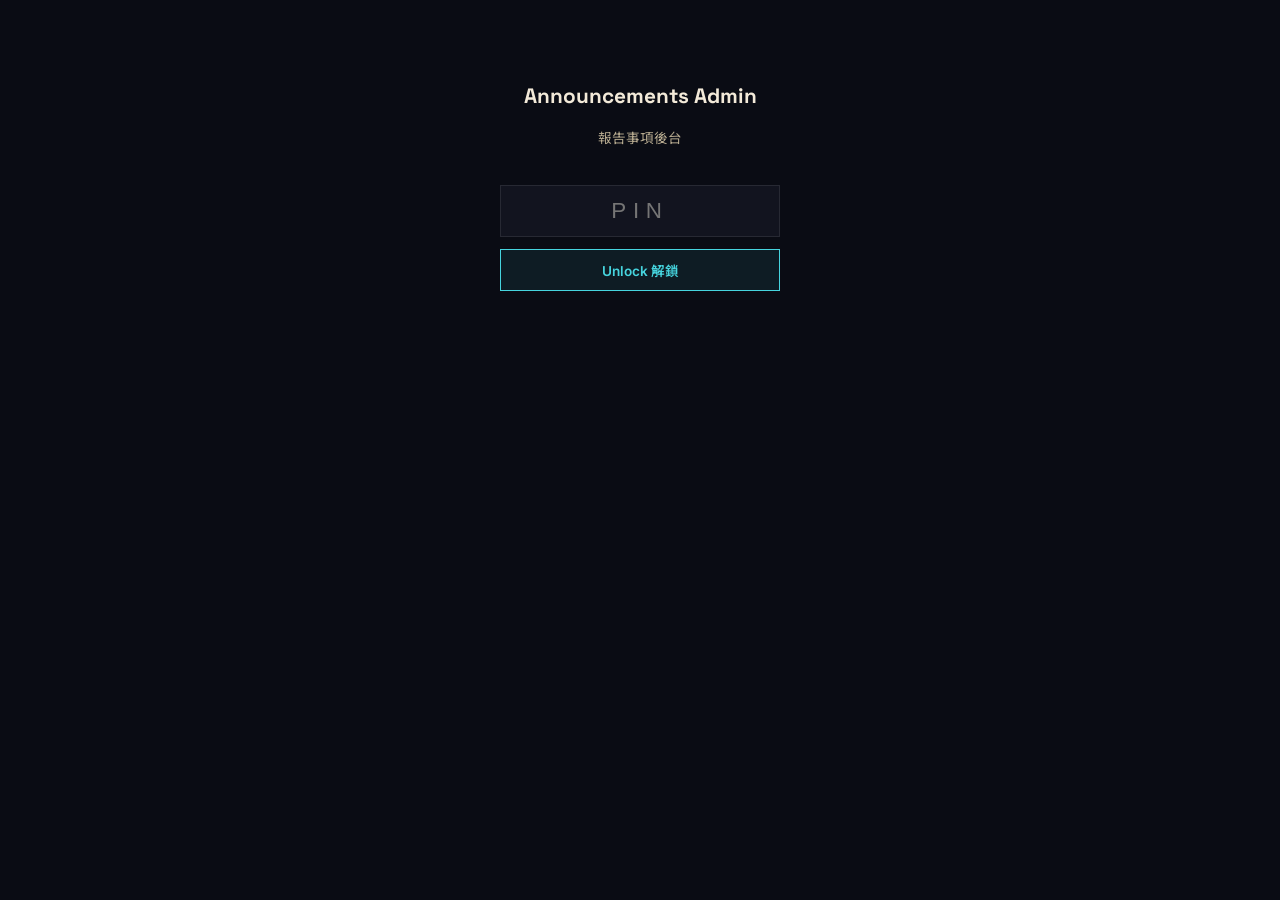
==== admin.html @ cdcbd1c8 "Update admin.html" ====
<!DOCTYPE html>
<html lang="en">
<head>
<meta charset="UTF-8">
<meta name="viewport" content="width=device-width, initial-scale=1.0">
<title>Announcements Admin · 報告事項後台</title>
<link href="https://fonts.googleapis.com/css2?family=Space+Grotesk:wght@500;600;700&family=Inter:wght@400;500;600&family=Noto+Sans+TC:wght@400;500;700&family=IBM+Plex+Mono:wght@500&display=swap" rel="stylesheet">
<link rel="stylesheet" href="styles.css?v=1.1">
<style>
  body{
    background: var(--bg-deep);
    color: var(--ink);
    font-family: var(--font-body);
    padding: 20px;
    max-width: 640px;
    margin: 0 auto;
  }
  h1{
    font-family: var(--font-display);
    font-size: 1.3rem;
    margin: 0 0 4px;
  }
  .subtitle{
    color: var(--ink-dim);
    font-size: 0.85rem;
    margin: 0 0 24px;
  }

  /* --- PIN gate --- */
  #pinGate{
    display: flex;
    flex-direction: column;
    gap: 12px;
    max-width: 280px;
    margin: 60px auto;
    text-align: center;
  }
  #pinGate input{
    text-align: center;
    font-size: 1.4rem;
    letter-spacing: 0.3em;
    padding: 12px;
    background: var(--bg-panel);
    border: 1px solid var(--line);
    color: var(--ink);
    border-radius: 0;
  }
  #pinError{ color: #e05a5a; font-size: 0.82rem; min-height: 1.2em; }

  /* --- shared controls --- */
  .btn2{
    display: inline-flex;
    align-items: center;
    justify-content: center;
    gap: 6px;
    padding: 10px 18px;
    border: 1px solid var(--cyan);
    background: rgba(70, 212, 222, 0.08);
    color: var(--cyan);
    font-family: var(--font-body);
    font-size: 0.85rem;
    font-weight: 600;
    cursor: pointer;
  }
  .btn2:active{ background: rgba(70, 212, 222, 0.2); }
  .btn2--danger{ border-color: #e05a5a; color: #e05a5a; background: rgba(224,90,90,0.08); }
  .btn2--danger:active{ background: rgba(224,90,90,0.2); }
  .btn2--ghost{ border-color: var(--line); color: var(--ink-dim); background: none; }

  /* --- app shell (hidden until unlocked) --- */
  #app{ display: none; }
  .toolbar{
    display: flex;
    justify-content: space-between;
    align-items: center;
    margin-bottom: 16px;
    gap: 10px;
    flex-wrap: wrap;
  }
  .header-toggle{
    display: flex;
    align-items: center;
    gap: 6px;
    font-size: 0.78rem;
    color: var(--ink-faint);
  }

  /* --- list --- */
  #list{ display: flex; flex-direction: column; gap: 10px; margin-bottom: 24px; }
  .item{
    background: var(--bg-panel-2);
    border: 1px solid var(--line);
    padding: 14px;
    display: flex;
    justify-content: space-between;
    align-items: center;
    gap: 10px;
  }
  .item__info{ min-width: 0; }
  .item__title{ font-weight: 600; font-size: 0.95rem; overflow-wrap: anywhere; }
  .item__date{ color: var(--cyan); font-family: var(--font-mono); font-size: 0.72rem; margin-top: 2px; }
  .item__actions{ display: flex; gap: 6px; flex-shrink: 0; }
  .item__actions .btn2{ padding: 6px 10px; font-size: 0.75rem; }
  #status{ color: var(--ink-dim); font-size: 0.85rem; padding: 12px 0; }

  /* --- form --- */
  #formPanel{
    display: none;
    background: var(--bg-panel);
    border: 1px solid var(--line);
    padding: 18px;
    margin-bottom: 24px;
  }
  #formPanel h2{ font-size: 1rem; margin: 0 0 14px; }
  .field{ margin-bottom: 14px; }
  .field label{
    display: block;
    font-size: 0.75rem;
    color: var(--ink-dim);
    text-transform: uppercase;
    letter-spacing: 0.05em;
    margin-bottom: 5px;
  }
  .field input, .field textarea{
    width: 100%;
    box-sizing: border-box;
    background: var(--bg-panel-2);
    border: 1px solid var(--line);
    color: var(--ink);
    padding: 9px 10px;
    font-family: var(--font-body);
    font-size: 0.9rem;
    border-radius: 0;
  }
  .field textarea{ min-height: 70px; resize: vertical; }
  .row2{ display: grid; grid-template-columns: 1fr 1fr; gap: 10px; }
  .imgPreview{ max-width: 120px; display: block; margin-top: 8px; border-radius: 6px; }
  .form-actions{ display: flex; gap: 10px; margin-top: 18px; }
  #uploadStatus{ font-size: 0.78rem; color: var(--ink-dim); margin-top: 6px; }
</style>
</head>
<body>

  <div id="pinGate">
    <h1>Announcements Admin</h1>
    <p class="subtitle">報告事項後台</p>
    <input type="password" id="pinInput" inputmode="numeric" placeholder="PIN">
    <button class="btn2" id="unlockBtn">Unlock 解鎖</button>
    <p id="pinError"></p>
  </div>

  <div id="app">
    <h1>Announcements 報告事項</h1>
    <p class="subtitle">Add, edit, or remove items — changes go straight to the Google Sheet.</p>

    <div class="toolbar">
      <button class="btn2" id="addNewBtn">+ Add New 新增</button>
      <label class="header-toggle">
        <input type="checkbox" id="hasHeaderToggle">
        Sheet has header row 表格有標題列
      </label>
    </div>

    <div id="formPanel">
      <h2 id="formTitle">Add Announcement</h2>
      <div class="row2">
        <div class="field"><label>Title EN</label><input type="text" id="f_titleEn"></div>
        <div class="field"><label>標題 ZH</label><input type="text" id="f_titleZh"></div>
      </div>
      <div class="row2">
        <div class="field"><label>Date 日期</label><input type="date" id="f_date"></div>
        <div class="field"><label>Time 時間</label><input type="time" id="f_time"></div>
      </div>
      <div class="row2">
        <div class="field"><label>Location 地點</label><input type="text" id="f_location"></div>
        <div class="field"><label>Fee 費用</label><input type="text" id="f_fee"></div>
      </div>
      <div class="field"><label>Content EN</label><textarea id="f_contentEn"></textarea></div>
      <div class="field"><label>內容 ZH</label><textarea id="f_contentZh"></textarea></div>
      <div class="field"><label>Link (optional)</label><input type="url" id="f_link" placeholder="https://"></div>
      <div class="field">
        <label>Image 圖片 (optional)</label>
        <input type="file" id="f_imageFile" accept="image/*">
        <input type="hidden" id="f_imageUrl">
        <img id="f_imagePreview" class="imgPreview" style="display:none">
        <p id="uploadStatus"></p>
      </div>
      <div class="form-actions">
        <button class="btn2" id="saveBtn">Save 儲存</button>
        <button class="btn2 btn2--ghost" id="cancelBtn">Cancel 取消</button>
      </div>
    </div>

    <div id="status"></div>
    <div id="list"></div>
  </div>

<script>
  // TODO: this is your Apps Script Web App URL from the deployment step
  const API_URL = 'https://script.google.com/macros/s/AKfycbyD4wJoqQyip5E1i-JY4-JWYSbakngHNSpK1s8Sn0rNlZBqSFftzoxAlivqaXnPvRc3/exec';

  let PIN = '';
  let allRows = [];      // raw rows exactly as the sheet returns them
  let editingRowIndex = null; // 1-based sheet row currently being edited, or null when adding

  const pinGate = document.getElementById('pinGate');
  const app = document.getElementById('app');
  const pinInput = document.getElementById('pinInput');
  const pinError = document.getElementById('pinError');
  const hasHeaderToggle = document.getElementById('hasHeaderToggle');
  const listEl = document.getElementById('list');
  const statusEl = document.getElementById('status');
  const formPanel = document.getElementById('formPanel');
  const formTitle = document.getElementById('formTitle');

  document.getElementById('unlockBtn').addEventListener('click', unlock);
  pinInput.addEventListener('keydown', e => { if (e.key === 'Enter') unlock(); });

  function unlock() {
    const val = pinInput.value.trim();
    if (!val) { pinError.textContent = 'Enter your PIN 請輸入 PIN'; return; }
    PIN = val;
    pinGate.style.display = 'none';
    app.style.display = 'block';
    loadList();
  }

  hasHeaderToggle.addEventListener('change', renderList);

  function loadList() {
    statusEl.textContent = 'Loading… 載入中…';
    listEl.innerHTML = '';
    fetch(API_URL)
      .then(res => res.text())
      .then(text => {
        let data;
        try { data = JSON.parse(text); }
        catch (e) { statusEl.textContent = 'Load failed — server said: ' + text.slice(0, 200); return; }
        allRows = Array.isArray(data) ? data : [];
        statusEl.textContent = '';
        renderList();
      })
      .catch(err => { statusEl.textContent = "Couldn't load the list (network): " + err.message; });
  }

  function renderList() {
    const skip = hasHeaderToggle.checked ? 1 : 0;
    const items = allRows.slice(skip);
    if (!items.length) {
      listEl.innerHTML = '';
      statusEl.textContent = 'No announcements yet. 目前沒有報告事項。';
      return;
    }
    statusEl.textContent = '';
    listEl.innerHTML = items.map((row, i) => {
      const sheetRow = i + skip + 1; // 1-based actual sheet row
      const titleEn = row[0] || '(untitled)';
      const titleZh = row[1] || '';
      const date = row[2] || '';
      const time = row[3] || '';
      return `
        <div class="item">
          <div class="item__info">
            <div class="item__title">${escapeHtml(titleEn)}${titleZh ? ' ' + escapeHtml(titleZh) : ''}</div>
            ${(date || time) ? `<div class="item__date">${escapeHtml([date, time].filter(Boolean).join(' '))}</div>` : ''}
          </div>
          <div class="item__actions">
            <button class="btn2" data-edit="${sheetRow}">Edit</button>
            <button class="btn2 btn2--danger" data-delete="${sheetRow}">Delete</button>
          </div>
        </div>`;
    }).join('');

    listEl.querySelectorAll('[data-edit]').forEach(btn => {
      btn.addEventListener('click', () => openEdit(parseInt(btn.dataset.edit, 10)));
    });
    listEl.querySelectorAll('[data-delete]').forEach(btn => {
      btn.addEventListener('click', () => deleteRow(parseInt(btn.dataset.delete, 10)));
    });
  }

  function escapeHtml(str) {
    return String(str).replace(/[&<>"']/g, c => ({'&':'&amp;','<':'&lt;','>':'&gt;','"':'&quot;',"'":'&#39;'}[c]));
  }

  // --- add / edit form ---
  document.getElementById('addNewBtn').addEventListener('click', () => openForm(null));
  document.getElementById('cancelBtn').addEventListener('click', closeForm);
  document.getElementById('saveBtn').addEventListener('click', save);

  function openForm(rowIndex) {
    editingRowIndex = rowIndex;
    formTitle.textContent = rowIndex ? 'Edit Announcement' : 'Add Announcement';
    formPanel.style.display = 'block';
    formPanel.scrollIntoView({ behavior: 'smooth' });
  }

  function closeForm() {
    formPanel.style.display = 'none';
    editingRowIndex = null;
    ['f_titleEn','f_titleZh','f_date','f_time','f_location','f_fee','f_contentEn','f_contentZh','f_link','f_imageUrl']
      .forEach(id => document.getElementById(id).value = '');
    document.getElementById('f_imageFile').value = '';
    document.getElementById('f_imagePreview').style.display = 'none';
    document.getElementById('uploadStatus').textContent = '';
  }

  function openEdit(sheetRow) {
    const row = allRows[sheetRow - 1] || [];
    document.getElementById('f_titleEn').value = row[0] || '';
    document.getElementById('f_titleZh').value = row[1] || '';
    document.getElementById('f_date').value = row[2] || '';
    document.getElementById('f_time').value = row[3] || '';
    document.getElementById('f_location').value = row[4] || '';
    document.getElementById('f_fee').value = row[5] || '';
    document.getElementById('f_contentEn').value = row[6] || '';
    document.getElementById('f_contentZh').value = row[7] || '';
    document.getElementById('f_link').value = row[8] || '';
    document.getElementById('f_imageUrl').value = row[9] || '';
    const preview = document.getElementById('f_imagePreview');
    if (row[9]) { preview.src = row[9]; preview.style.display = 'block'; } else { preview.style.display = 'none'; }
    openForm(sheetRow);
  }

  // --- image upload ---
  // Resize/compress in-browser first: a full-res iPhone photo can be several MB,
  // which as base64 is large enough to fail ("Load failed") over some mobile
  // connections. Shrinking to a max 1600px JPEG keeps uploads small and reliable.
  document.getElementById('f_imageFile').addEventListener('change', e => {
    const file = e.target.files[0];
    if (!file) return;
    const uploadStatus = document.getElementById('uploadStatus');
    uploadStatus.textContent = 'Preparing image… 處理圖片中…';

    const reader = new FileReader();
    reader.onload = () => {
      const img = new Image();
      img.onload = () => {
        const maxDim = 1600;
        let { width, height } = img;
        if (width > maxDim || height > maxDim) {
          if (width > height) { height = Math.round(height * maxDim / width); width = maxDim; }
          else { width = Math.round(width * maxDim / height); height = maxDim; }
        }
        const canvas = document.createElement('canvas');
        canvas.width = width;
        canvas.height = height;
        canvas.getContext('2d').drawImage(img, 0, 0, width, height);
        const base64 = canvas.toDataURL('image/jpeg', 0.82).split(',')[1];

        uploadStatus.textContent = 'Uploading… 上傳中…';
        fetch(API_URL, {
          method: 'POST',
          body: JSON.stringify({
            pin: PIN,
            action: 'uploadImage',
            base64: base64,
            mimeType: 'image/jpeg',
            fileName: (file.name || 'photo').replace(/\.[^.]+$/, '') + '.jpg'
          })
        })
          .then(res => res.text())
          .then(text => {
            let data;
            try { data = JSON.parse(text); }
            catch (e) { uploadStatus.textContent = 'Upload failed — server said: ' + text.slice(0, 200); return; }
            if (data.error) { uploadStatus.textContent = 'Upload failed: ' + data.error; return; }
            document.getElementById('f_imageUrl').value = data.url;
            const preview = document.getElementById('f_imagePreview');
            preview.src = data.url;
            preview.style.display = 'block';
            uploadStatus.textContent = 'Uploaded ✓ 已上傳';
          })
          .catch(err => { uploadStatus.textContent = 'Upload failed (network): ' + err.message; });
      };
      img.onerror = () => { uploadStatus.textContent = "Couldn't read that image. 無法讀取這張圖片。"; };
      img.src = reader.result;
    };
    reader.onerror = () => { uploadStatus.textContent = "Couldn't read that file. 無法讀取檔案。"; };
    reader.readAsDataURL(file);
  });

  // --- save (add or update) ---
  function save() {
    const row = [
      document.getElementById('f_titleEn').value,
      document.getElementById('f_titleZh').value,
      document.getElementById('f_date').value,
      document.getElementById('f_time').value,
      document.getElementById('f_location').value,
      document.getElementById('f_fee').value,
      document.getElementById('f_contentEn').value,
      document.getElementById('f_contentZh').value,
      document.getElementById('f_link').value,
      document.getElementById('f_imageUrl').value
    ];
    const body = editingRowIndex
      ? { pin: PIN, action: 'update', rowIndex: editingRowIndex, row: row }
      : { pin: PIN, action: 'add', row: row };

    statusEl.textContent = 'Saving… 儲存中…';
    fetch(API_URL, { method: 'POST', body: JSON.stringify(body) })
      .then(res => res.text())
      .then(text => {
        let data;
        try { data = JSON.parse(text); }
        catch (e) { statusEl.textContent = 'Save failed — server said: ' + text.slice(0, 200); return; }
        if (data.error) { statusEl.textContent = 'Save failed: ' + data.error; return; }
        closeForm();
        loadList();
      })
      .catch(err => { statusEl.textContent = 'Save failed (network): ' + err.message; });
  }

  function deleteRow(sheetRow) {
    if (!confirm('Delete this announcement? 確定要刪除嗎？')) return;
    statusEl.textContent = 'Deleting… 刪除中…';
    fetch(API_URL, { method: 'POST', body: JSON.stringify({ pin: PIN, action: 'delete', rowIndex: sheetRow }) })
      .then(res => res.text())
      .then(text => {
        let data;
        try { data = JSON.parse(text); }
        catch (e) { statusEl.textContent = 'Delete failed — server said: ' + text.slice(0, 200); return; }
        if (data.error) { statusEl.textContent = 'Delete failed: ' + data.error; return; }
        loadList();
      })
      .catch(() => { statusEl.textContent = 'Delete failed. 刪除失敗。'; });
  }
</script>
</body>
</html>
---- styles.css ----
/* ============================================================
   City Mission — SF Chinese Foursquare Church — design tokens
   Palette: near-black navy ground + bronze/gold emblem accent,
   with a cyan "city light" accent used sparingly (mirrors the
   church's own City Mission seal artwork).
   Type: Space Grotesk (display) + Inter (body) + Noto Sans TC
   (Chinese) + IBM Plex Mono (numerals/data).
   ============================================================ */

:root{
  --bg-deep:    #0a0c14;
  --bg-panel:   #12141f;
  --bg-panel-2: #171a29;
  --line:       rgba(255,255,255,0.09);

  --ink:        #f3ead9;
  --ink-dim:    #b7ab90;
  --ink-faint:  #7a715c;

  --gold:   #e8b64d;
  --amber:  #b9793a;
  --cyan:   #46d4de;

  --grad: linear-gradient(100deg, var(--gold) 0%, var(--amber) 55%, var(--cyan) 100%);
  --grad-soft: linear-gradient(135deg, rgba(232,182,77,0.16), rgba(70,212,222,0.12));

  --radius: 18px;
  --radius-sm: 10px;

  --font-display: "Space Grotesk", "Noto Sans TC", sans-serif;
  --font-body: "Inter", "Noto Sans TC", sans-serif;
  --font-mono: "IBM Plex Mono", monospace;

  --ease: cubic-bezier(.22,.9,.32,1);
}

@media (prefers-reduced-motion: reduce){
  *{ animation-duration: 0.001ms !important; animation-iteration-count: 1 !important; transition-duration: 0.001ms !important; }
}

*{ box-sizing: border-box; }
html{ scroll-behavior: smooth; }

body{
  margin:0;
  background: var(--bg-deep);
  color: var(--ink);
  font-family: var(--font-body);
  line-height: 1.55;
  -webkit-font-smoothing: antialiased;
  overflow-x: hidden;
}

img{ max-width:100%; display:block; }
a{ color: inherit; text-decoration:none; }

::selection{ background: var(--amber); color:#0a0c14; }

/* subtle film-grain / vignette layer so flat dark bg isn't dead flat */
.grain{
  position: fixed; inset:0; pointer-events:none; z-index: 0;
  background:
    radial-gradient(1200px 600px at 15% -10%, rgba(232,182,77,0.09), transparent 60%),
    radial-gradient(1000px 700px at 100% 10%, rgba(70,212,222,0.07), transparent 55%);
}

.section-label{
  display:block;
  font-family: var(--font-mono);
  font-size: 0.72rem;
  letter-spacing: 0.08em;
  text-transform: uppercase;
  color: var(--ink-faint);
  margin-bottom: 14px;
}
.section-label--center{ text-align:center; }

.grad{
  background: var(--grad);
  -webkit-background-clip:text; background-clip:text; color:transparent;
}

/* ---------- buttons ---------- */
.btn{
  display:inline-flex; align-items:center; justify-content:center;
  padding: 13px 26px;
  border-radius: 0;
  font-family: var(--font-display);
  font-weight: 600;
  font-size: 0.95rem;
  border: 1px solid transparent;
  cursor: pointer;
  transition: transform 0.25s var(--ease), box-shadow 0.25s var(--ease), background 0.25s var(--ease);
}
.btn:focus-visible{ outline: 2px solid var(--cyan); outline-offset: 3px; }
.btn--primary{
  background: var(--grad);
  color: #0a0c14;
}
.btn--primary:hover{ transform: translateY(-2px); box-shadow: 0 10px 30px rgba(232,182,77,0.30); }
.btn--ghost{
  background: transparent;
  border-color: var(--line);
  color: var(--ink);
}
.btn--ghost:hover{ border-color: var(--amber); background: rgba(232,182,77,0.08); }

/* ============================================================
   NAV
   ============================================================ */
.nav{
  position: sticky; top:0; z-index: 40;
  display:flex; align-items:center; justify-content:space-between;
  padding: 16px clamp(20px, 5vw, 56px);
  background: rgba(10,12,20,0.72);
  backdrop-filter: blur(14px);
  border-bottom: 1px solid var(--line);
}
.nav__brand{ display:flex; align-items:center; gap:12px; }
.nav__logo{ width:38px; height:38px; object-fit:contain; border-radius:8px; }
.nav__brand-text{ display:flex; flex-direction:column; line-height:1.15; }
.nav__en{ font-family: var(--font-display); font-weight:700; font-size:1rem; }
.nav__zh{ font-family:"Noto Sans TC",sans-serif; font-size:0.72rem; color: var(--ink-dim); }

.nav__links{ display:flex; align-items:center; gap: 28px; font-size:0.92rem; color: var(--ink-dim); }
.nav__links a{ transition: color 0.2s; }
.nav__links a:hover{ color: var(--ink); }
.nav__cta{
  color: var(--bg-deep) !important;
  background: var(--grad);
  padding: 9px 18px; border-radius: 0; font-weight:600;
}

.nav__toggle{ display:none; background:none; border:none; cursor:pointer; padding:6px; }
.nav__toggle span{ display:block; width:22px; height:2px; background: var(--ink); margin:5px 0; border-radius:2px; }

/* ============================================================
   HERO
   ============================================================ */
.hero{
  position: relative;
  min-height: 92vh;
  display:flex; align-items:center;
  padding: 60px clamp(20px, 5vw, 56px) 40px;
  overflow: hidden;
}
.hero__net{ position:absolute; inset:0; width:100%; height:100%; z-index:0; opacity:0.7; }
.hero__net-lines line{
  stroke: rgba(232,182,77,0.30);
  stroke-width: 1.4;
}
.hero__net-nodes circle{
  fill: var(--gold);
  filter: drop-shadow(0 0 6px rgba(232,182,77,0.8));
  animation: pulse 3.2s ease-in-out infinite;
}
.hero__net-nodes circle:nth-child(2n){ fill: var(--cyan); animation-delay: 0.6s; filter: drop-shadow(0 0 6px rgba(70,212,222,0.8)); }
.hero__net-nodes circle:nth-child(3n){ fill: var(--amber); animation-delay: 1.1s; filter: drop-shadow(0 0 6px rgba(185,121,58,0.8)); }

@keyframes pulse{
  0%, 100%{ opacity:0.55; transform: scale(1); }
  50%{ opacity:1; transform: scale(1.25); }
}

.hero__content{ position:relative; z-index:1; max-width: 760px; }
.eyebrow{
  font-family: var(--font-mono);
  font-size: 0.78rem;
  color: var(--ink-dim);
  letter-spacing: 0.02em;
  margin: 0 0 22px;
}
.hero__title{
  font-family: var(--font-display);
  font-size: clamp(2.4rem, 5.6vw, 4.2rem);
  line-height: 1.06;
  font-weight: 700;
  margin: 0 0 22px;
  letter-spacing: -0.01em;
}
.hero__sub{
  font-size: clamp(1rem, 1.6vw, 1.15rem);
  color: var(--ink-dim);
  max-width: 560px;
  margin: 0 0 34px;
}
.hero__actions{ display:flex; gap:16px; flex-wrap:wrap; margin-bottom: 54px; }

.hero__stats{
  display:flex; gap: clamp(24px, 5vw, 56px);
  margin:0; padding-top: 26px;
  border-top: 1px solid var(--line);
}
.hero__stats dt{
  font-family: var(--font-mono);
  font-size: 1.7rem;
  font-weight:600;
  background: var(--grad);
  -webkit-background-clip:text; background-clip:text; color:transparent;
}
.hero__stats dd{
  margin:4px 0 0;
  font-size: 0.8rem;
  color: var(--ink-faint);
}

/* ============================================================
   MISSION
   ============================================================ */
.mission{
  padding: 110px clamp(20px, 5vw, 56px);
  border-top: 1px solid var(--line);
}
.mission__inner{ max-width: 880px; margin: 0 auto; }
.mission__statement{
  font-family: var(--font-display);
  font-size: clamp(1.7rem, 3.4vw, 2.6rem);
  line-height: 1.28;
  font-weight: 600;
  margin: 0 0 28px;
  color: var(--ink);
}
.mission__statement--accent{ color: var(--ink-dim); font-weight:400; }
.mission__body{
  font-size: 1.05rem;
  color: var(--ink-dim);
  max-width: 620px;
}

/* ============================================================
   PILLARS (ministries)
   ============================================================ */
.pillars{
  padding: 90px clamp(20px, 5vw, 56px) 110px;
  text-align:center;
  background: var(--bg-panel);
  border-top: 1px solid var(--line);
  border-bottom: 1px solid var(--line);
}
.pillars__heading{
  font-family: var(--font-display);
  font-size: clamp(1.7rem, 3vw, 2.3rem);
  margin: 0 auto 60px;
  max-width: 560px;
}
.pillars__grid{
  display:grid;
  grid-template-columns: repeat(3, 1fr);
  gap: 24px;
  max-width: 1080px;
  margin: 0 auto;
  text-align:left;
}
.pillar-card{
  background: var(--bg-panel-2);
  border: 1px solid var(--line);
  border-radius: var(--radius);
  padding: 32px 28px;
  transition: transform 0.3s var(--ease), border-color 0.3s var(--ease);
}
.pillar-card:hover{ transform: translateY(-6px); border-color: rgba(232,182,77,0.45); }
.pillar-card__icon{
  width: 48px; height:48px; margin-bottom: 22px;
}
.pillar-card__icon svg{ width:100%; height:100%; fill:none; }
.pillar-card:nth-child(1) .pillar-card__icon svg{ stroke: var(--gold); }
.pillar-card:nth-child(2) .pillar-card__icon svg{ stroke: var(--amber); }
.pillar-card:nth-child(3) .pillar-card__icon svg{ stroke: var(--cyan); }
.pillar-card__icon svg{ stroke-width:2.4; stroke-linecap:round; }
.pillar-card h3{
  font-family: var(--font-display);
  font-size: 1.15rem;
  margin: 0 0 12px;
}
.pillar-card p{ color: var(--ink-dim); font-size: 0.95rem; margin:0; }
.pillar-card__placeholder{ color: var(--cyan); font-size: 0.8rem; margin-top:10px; }

/* ============================================================
   PATH / TIMELINE
   ============================================================ */
.path{
  padding: 110px clamp(20px, 5vw, 56px);
  text-align:center;
}
.path__heading{
  font-family: var(--font-display);
  font-size: clamp(1.7rem, 3vw, 2.3rem);
  margin: 0 0 12px;
}
.path__sub{ color: var(--ink-dim); margin: 0 auto 70px; max-width: 480px; }

.timeline{
  position: relative;
  max-width: 900px;
  margin: 0 auto;
  display:grid;
  grid-template-columns: repeat(4, 1fr);
  gap: 20px;
  text-align:left;
}
.timeline::before{
  content:"";
  position:absolute; top:6px; left: 4%; right:4%;
  height:1px;
  background: linear-gradient(90deg, var(--gold), var(--amber), var(--cyan));
  opacity:0.5;
}
.timeline__node{ position:relative; padding-top: 34px; }
.timeline__dot{
  position:absolute; top:0; left:0;
  width:12px; height:12px; border-radius:50%;
  background: var(--grad);
  box-shadow: 0 0 0 4px var(--bg-deep);
}
.timeline__node h4{
  font-family: var(--font-display);
  font-size: 1.02rem;
  margin: 0 0 8px;
}
.timeline__node p{ color: var(--ink-dim); font-size: 0.88rem; margin:0; }

/* ============================================================
   SERVICE TIMES / EVENTS
   ============================================================ */
.events{
  padding: 110px clamp(20px, 5vw, 56px);
  background: var(--bg-panel);
  border-top: 1px solid var(--line);
  border-bottom: 1px solid var(--line);
}
.events__heading{
  font-family: var(--font-display);
  font-size: clamp(1.7rem, 3vw, 2.3rem);
  margin: 0 0 50px;
}
.events__list{ display:flex; flex-direction:column; max-width: 900px; margin: 0 auto; }
.event-row{
  display:grid;
  grid-template-columns: 90px 1fr auto;
  align-items:center;
  gap: 26px;
  padding: 26px 0;
  border-top: 1px solid var(--line);
}
.events__list .event-row:last-child{ border-bottom: 1px solid var(--line); }
.event-row__date{
  font-family: var(--font-mono);
  text-align:center;
  line-height:1.1;
}
.event-row__date span{ display:block; font-size:0.7rem; color: var(--gold); letter-spacing:0.1em; }
.event-row__date strong{ display:block; font-size:1.6rem; }
.event-row__body h3{ font-family: var(--font-display); font-size: 1.05rem; margin:0 0 6px; }
.event-row__body p{ color: var(--ink-dim); font-size:0.9rem; margin:0; }
.event-row__link{
  font-family: var(--font-mono);
  font-size: 0.82rem;
  color: var(--amber);
  white-space: nowrap;
  transition: color 0.2s;
}
.event-row__link:hover{ color: var(--cyan); }

/* ============================================================
   JOIN / CONNECT
   ============================================================ */
.join{ padding: 110px clamp(20px, 5vw, 56px); }
.join__card{
  max-width: 720px;
  margin: 0 auto;
  background: var(--bg-panel-2);
  border: 1px solid var(--line);
  border-radius: 24px;
  padding: clamp(28px, 5vw, 56px);
  position: relative;
  overflow:hidden;
}
.join__card::before{
  content:"";
  position:absolute; top:-40%; right:-20%;
  width: 420px; height:420px;
  background: var(--grad-soft);
  filter: blur(60px);
  z-index:0;
}
.join__card h2{
  position:relative; z-index:1;
  font-family: var(--font-display);
  font-size: clamp(1.6rem, 3vw, 2.1rem);
  margin: 0 0 14px;
}
.join__card > p{ position:relative; z-index:1; color: var(--ink-dim); margin: 0 0 34px; max-width: 480px; }

.join__form{ position:relative; z-index:1; display:flex; flex-direction:column; gap: 18px; }
.join__row{ display:grid; grid-template-columns: 1fr 1fr; gap: 18px; }
.join__form label{ display:flex; flex-direction:column; gap: 8px; font-size: 0.85rem; color: var(--ink-dim); }
.join__form input, .join__form textarea, .join__form select{
  font-family: var(--font-body);
  background: rgba(255,255,255,0.04);
  border: 1px solid var(--line);
  border-radius: var(--radius-sm);
  padding: 12px 14px;
  color: var(--ink);
  font-size: 0.95rem;
  resize: vertical;
}
.join__form select{
  appearance: none;
  -webkit-appearance: none;
  -moz-appearance: none;
  background-image: url("data:image/svg+xml;charset=UTF-8,%3csvg xmlns='http://www.w3.org/2000/svg' viewBox='0 0 24 24' fill='none' stroke='%23b7ab90' stroke-width='2' stroke-linecap='round' stroke-linejoin='round'%3e%3cpolyline points='6 9 12 15 18 9'%3e%3c/polyline%3e%3c/svg%3e");
  background-repeat: no-repeat;
  background-position: right 14px center;
  background-size: 16px;
  padding-right: 40px;
}
.join__form select option{
  background: var(--bg-panel-2);
  color: var(--ink);
}
.join__form input:focus, .join__form textarea:focus, .join__form select:focus{
  outline: none; border-color: var(--amber); background: rgba(232,182,77,0.06);
}
.join__form .btn{ align-self:flex-start; margin-top: 6px; }
.join__note{ font-size: 0.85rem; color: var(--cyan); min-height: 1.2em; margin:0; }
.join__required{ color: var(--cyan); }

.join__info{ position:relative; z-index:1; display:flex; flex-direction:column; gap:6px; margin: 0 0 30px; font-size:0.92rem; color: var(--ink-dim); }
.join__info a{ color: var(--gold); }
.join__info a:hover{ color: var(--cyan); }

/* ============================================================
   FOOTER
   ============================================================ */
.footer{
  padding: 40px clamp(20px, 5vw, 56px);
  display:flex; align-items:center; justify-content:space-between; flex-wrap:wrap; gap:18px;
  border-top: 1px solid var(--line);
}
.footer__brand{ display:flex; align-items:center; gap:12px; }
.footer__logo{ width:34px; height:34px; object-fit:contain; border-radius:8px; }
.footer__en{ margin:0; font-family: var(--font-display); font-weight:600; font-size:0.92rem; }
.footer__zh{ margin:0; font-size:0.75rem; color: var(--ink-dim); }
.footer__copy{ margin:0; font-size:0.78rem; color: var(--ink-faint); }

/* ============================================================
   SCROLL REVEAL (progressive enhancement, respects reduced motion)
   ============================================================ */
.reveal{ opacity:0; transform: translateY(18px); transition: opacity 0.7s var(--ease), transform 0.7s var(--ease); }
.reveal.is-visible{ opacity:1; transform:none; }

/* ============================================================
   RESPONSIVE
   ============================================================ */
@media (max-width: 900px){
  .pillars__grid{ grid-template-columns: 1fr; }
  .timeline{ grid-template-columns: 1fr 1fr; }
  .event-row{ grid-template-columns: 60px 1fr; }
  .event-row__link{ grid-column: 2; }
}

@media (max-width: 720px){
  .nav__links{
    position:absolute; top:100%; left:0; right:0;
    background: var(--bg-panel);
    flex-direction:column; align-items:flex-start;
    padding: 20px clamp(20px,5vw,56px);
    border-bottom: 1px solid var(--line);
    display:none;
  }
  .nav__links.is-open{ display:flex; }
  .nav__toggle{ display:block; }
  .join__row{ grid-template-columns: 1fr; }
  .timeline{ grid-template-columns: 1fr 1fr; }
  .hero__stats{ flex-wrap:wrap; row-gap: 20px; }
}
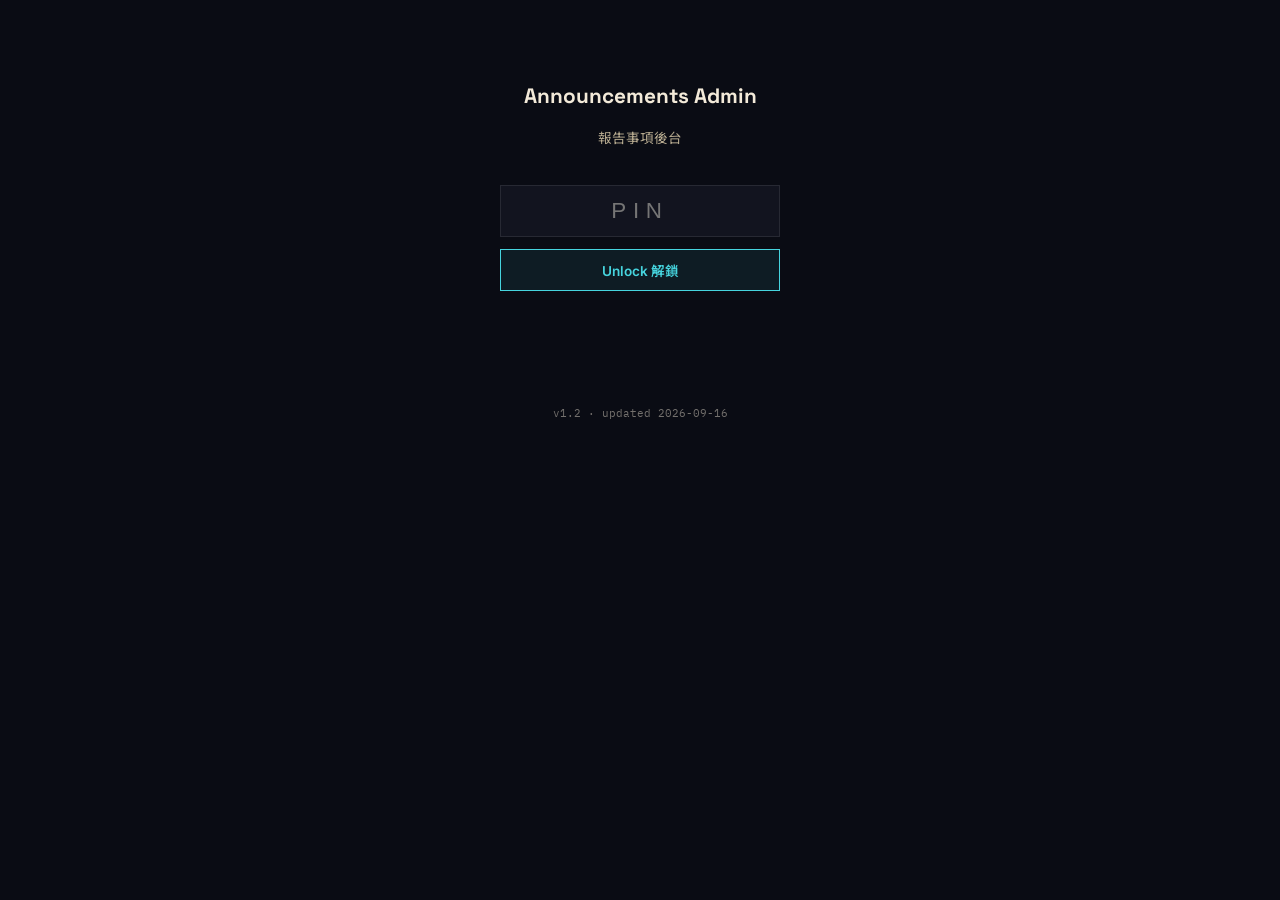
==== commit e2bca549: "Update admin.html" ====
--- a/admin.html
+++ b/admin.html
@@ -137,6 +137,7 @@
   .imgPreview{ max-width: 120px; display: block; margin-top: 8px; border-radius: 6px; }
   .form-actions{ display: flex; gap: 10px; margin-top: 18px; }
   #uploadStatus{ font-size: 0.78rem; color: var(--ink-dim); margin-top: 6px; }
+  .admin-version{ text-align: center; font-size: 0.7rem; opacity: 0.45; margin-top: 30px; font-family: var(--font-mono); }
 </style>
 </head>
 <body>
@@ -194,10 +195,11 @@
     <div id="status"></div>
     <div id="list"></div>
   </div>
+  <p class="admin-version">v1.2 · updated 2026-09-16</p>
 
 <script>
   // TODO: this is your Apps Script Web App URL from the deployment step
-  const API_URL = 'https://script.google.com/macros/s/AKfycbyD4wJoqQyip5E1i-JY4-JWYSbakngHNSpK1s8Sn0rNlZBqSFftzoxAlivqaXnPvRc3/exec';
+  const API_URL = 'https://script.google.com/macros/s/AKfycbw6rT3UY-YmyxVY3g7hVOhpV3nQz8OT1NrJyac7VNRHywvt0xsd8FH0-tBo376zIYxB/exec';
 
   let PIN = '';
   let allRows = [];      // raw rows exactly as the sheet returns them
@@ -347,8 +349,10 @@
         canvas.height = height;
         canvas.getContext('2d').drawImage(img, 0, 0, width, height);
         const base64 = canvas.toDataURL('image/jpeg', 0.82).split(',')[1];
-
-        uploadStatus.textContent = 'Uploading… 上傳中…';
+        const sizeKB = Math.round(base64.length * 0.75 / 1024);
+
+        uploadStatus.textContent = `Uploading (${sizeKB}KB)… 上傳中…`;
+        const t0 = performance.now();
         fetch(API_URL, {
           method: 'POST',
           body: JSON.stringify({
@@ -371,7 +375,10 @@
             preview.style.display = 'block';
             uploadStatus.textContent = 'Uploaded ✓ 已上傳';
           })
-          .catch(err => { uploadStatus.textContent = 'Upload failed (network): ' + err.message; });
+          .catch(err => {
+            const elapsed = Math.round(performance.now() - t0);
+            uploadStatus.textContent = `Upload failed (network) after ${elapsed}ms, size ${sizeKB}KB: ${err.message}`;
+          });
       };
       img.onerror = () => { uploadStatus.textContent = "Couldn't read that image. 無法讀取這張圖片。"; };
       img.src = reader.result;
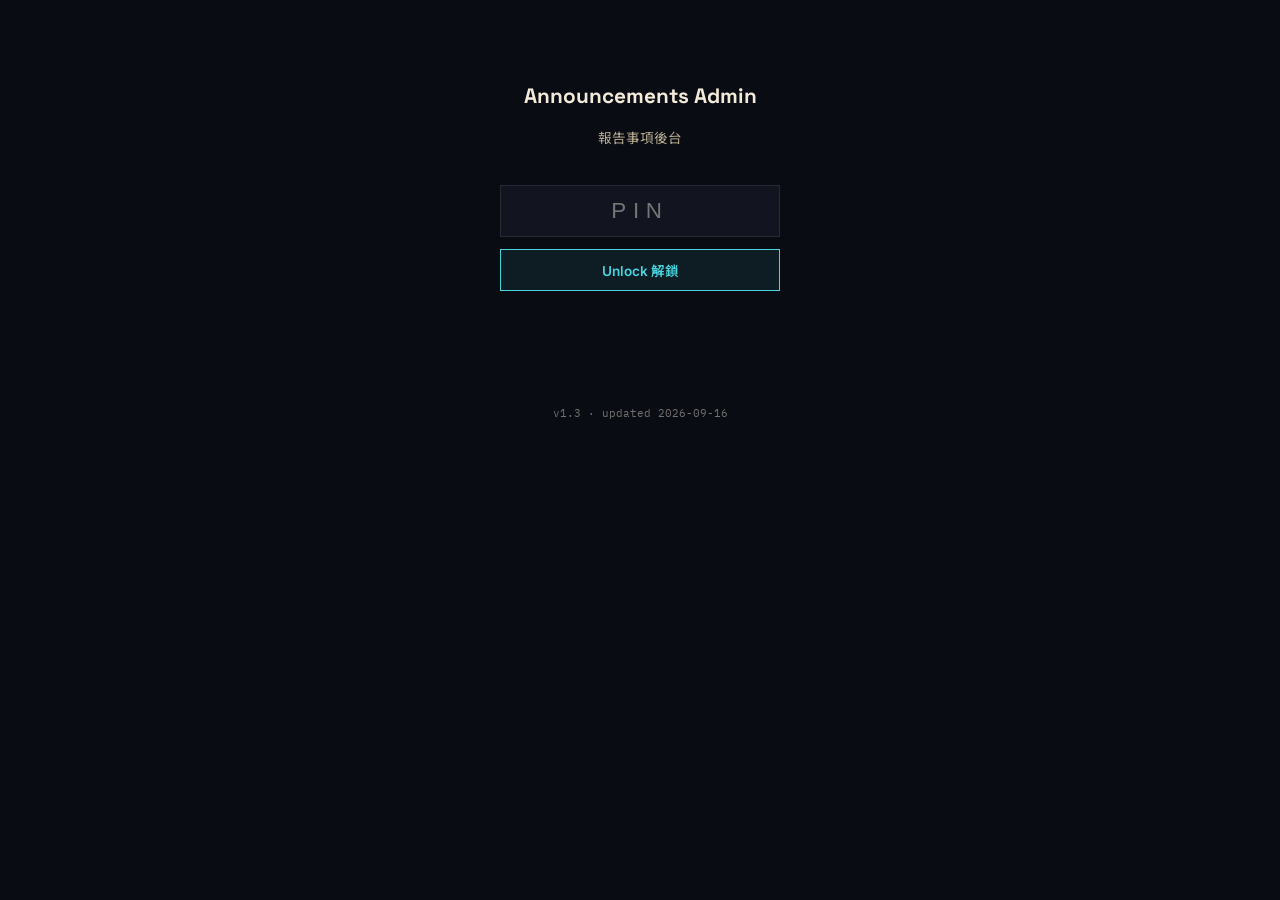
==== commit aa24a574: "Update admin version to v1.3 and add console log" ====
--- a/admin.html
+++ b/admin.html
@@ -131,6 +131,7 @@
     font-family: var(--font-body);
     font-size: 0.9rem;
     border-radius: 0;
+    color-scheme: dark;
   }
   .field textarea{ min-height: 70px; resize: vertical; }
   .row2{ display: grid; grid-template-columns: 1fr 1fr; gap: 10px; }
@@ -195,7 +196,7 @@
     <div id="status"></div>
     <div id="list"></div>
   </div>
-  <p class="admin-version">v1.2 · updated 2026-09-16</p>
+  <p class="admin-version">v1.3 · updated 2026-09-16</p>
 
 <script>
   // TODO: this is your Apps Script Web App URL from the deployment step
@@ -401,11 +402,12 @@
       document.getElementById('f_link').value,
       document.getElementById('f_imageUrl').value
     ];
+    console.log('Saving row:', row);
+    statusEl.textContent = `Saving… date="${row[2]}" time="${row[3]}"`;
     const body = editingRowIndex
       ? { pin: PIN, action: 'update', rowIndex: editingRowIndex, row: row }
       : { pin: PIN, action: 'add', row: row };
 
-    statusEl.textContent = 'Saving… 儲存中…';
     fetch(API_URL, { method: 'POST', body: JSON.stringify(body) })
       .then(res => res.text())
       .then(text => {
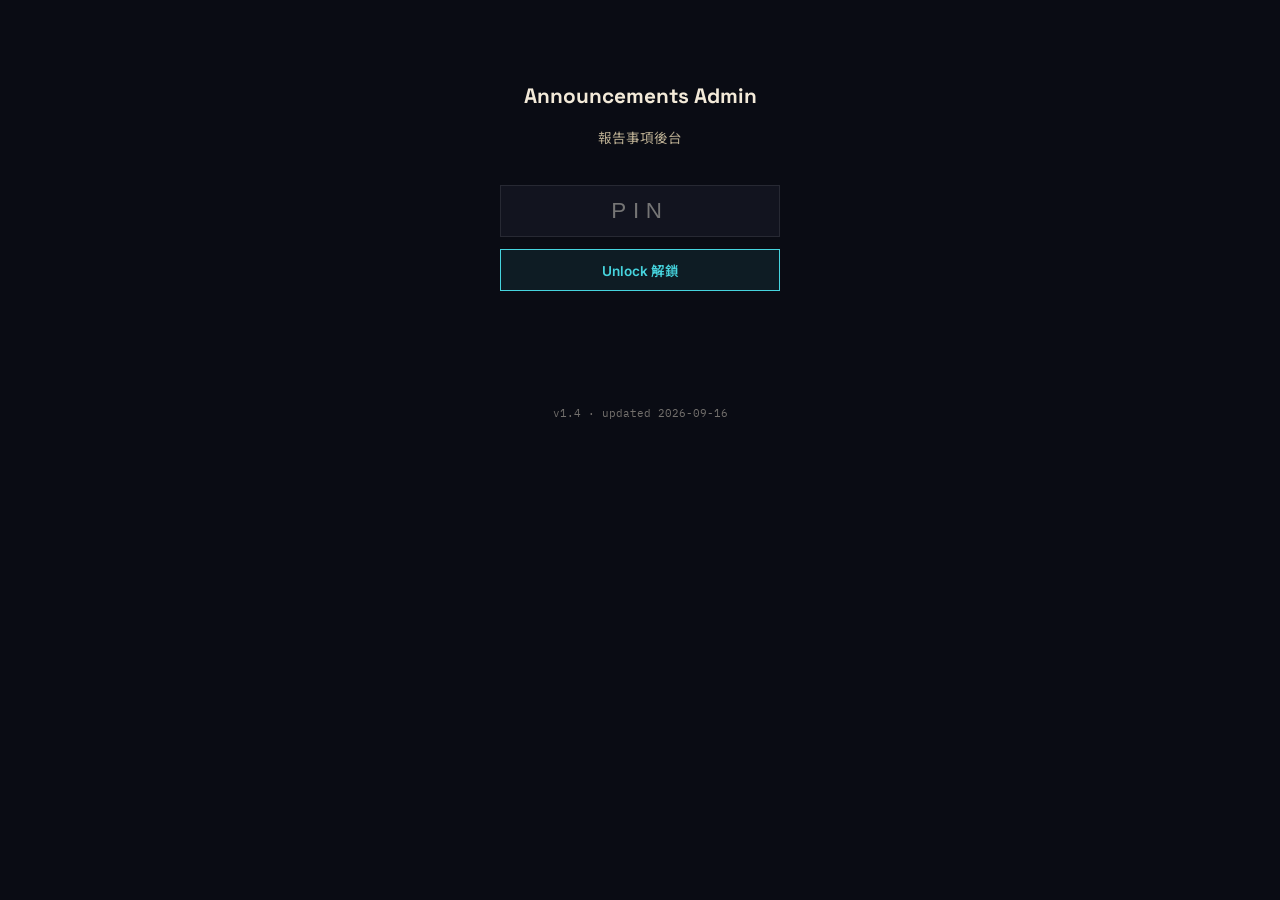
==== commit 667d3550: "Update admin.html" ====
--- a/admin.html
+++ b/admin.html
@@ -121,7 +121,7 @@
     letter-spacing: 0.05em;
     margin-bottom: 5px;
   }
-  .field input, .field textarea{
+  .field input, .field textarea, .field select{
     width: 100%;
     box-sizing: border-box;
     background: var(--bg-panel-2);
@@ -171,7 +171,18 @@
       </div>
       <div class="row2">
         <div class="field"><label>Date 日期</label><input type="date" id="f_date"></div>
-        <div class="field"><label>Time 時間</label><input type="time" id="f_time"></div>
+        <div class="field">
+          <label>Time 時間 (optional)</label>
+          <div style="display:flex; gap:4px;">
+            <select id="f_timeHour" style="flex:1;"></select>
+            <select id="f_timeMin" style="flex:1;"></select>
+            <select id="f_timeAmpm" style="flex:1;">
+              <option value="">--</option>
+              <option value="AM">AM</option>
+              <option value="PM">PM</option>
+            </select>
+          </div>
+        </div>
       </div>
       <div class="row2">
         <div class="field"><label>Location 地點</label><input type="text" id="f_location"></div>
@@ -196,7 +207,7 @@
     <div id="status"></div>
     <div id="list"></div>
   </div>
-  <p class="admin-version">v1.3 · updated 2026-09-16</p>
+  <p class="admin-version">v1.4 · updated 2026-09-16</p>
 
 <script>
   // TODO: this is your Apps Script Web App URL from the deployment step
@@ -214,6 +225,42 @@
   const listEl = document.getElementById('list');
   const statusEl = document.getElementById('status');
   const formPanel = document.getElementById('formPanel');
+
+  // Populate the time dropdowns (replacing native <input type="time">, which has
+  // a known iOS Safari bug where the wheel picker doesn't always commit a value).
+  const hourSelect = document.getElementById('f_timeHour');
+  const minSelect = document.getElementById('f_timeMin');
+  hourSelect.innerHTML = '<option value="">--</option>' +
+    Array.from({length: 12}, (_, i) => i + 1).map(h => `<option value="${h}">${h}</option>`).join('');
+  minSelect.innerHTML = '<option value="">--</option>' +
+    Array.from({length: 12}, (_, i) => i * 5).map(m => `<option value="${m}">${String(m).padStart(2,'0')}</option>`).join('');
+
+  // Converts the 3 dropdowns to a 24-hour "HH:MM" string, or '' if time isn't set.
+  function readTimeFields() {
+    const h = document.getElementById('f_timeHour').value;
+    const m = document.getElementById('f_timeMin').value;
+    const ap = document.getElementById('f_timeAmpm').value;
+    if (!h || m === '' || !ap) return '';
+    let h24 = parseInt(h, 10) % 12;
+    if (ap === 'PM') h24 += 12;
+    return String(h24).padStart(2, '0') + ':' + String(m).padStart(2, '0');
+  }
+
+  // Converts a stored 24-hour "HH:MM" string back into the 3 dropdowns.
+  function writeTimeFields(hhmm) {
+    if (!hhmm || !/^\d{1,2}:\d{2}$/.test(hhmm)) {
+      document.getElementById('f_timeHour').value = '';
+      document.getElementById('f_timeMin').value = '';
+      document.getElementById('f_timeAmpm').value = '';
+      return;
+    }
+    const [h24, m] = hhmm.split(':').map(Number);
+    const ap = h24 >= 12 ? 'PM' : 'AM';
+    let h12 = h24 % 12; if (h12 === 0) h12 = 12;
+    document.getElementById('f_timeHour').value = String(h12);
+    document.getElementById('f_timeMin').value = String(Math.round(m / 5) * 5 % 60);
+    document.getElementById('f_timeAmpm').value = ap;
+  }
   const formTitle = document.getElementById('formTitle');
 
   document.getElementById('unlockBtn').addEventListener('click', unlock);
@@ -301,8 +348,9 @@
   function closeForm() {
     formPanel.style.display = 'none';
     editingRowIndex = null;
-    ['f_titleEn','f_titleZh','f_date','f_time','f_location','f_fee','f_contentEn','f_contentZh','f_link','f_imageUrl']
+    ['f_titleEn','f_titleZh','f_date','f_location','f_fee','f_contentEn','f_contentZh','f_link','f_imageUrl']
       .forEach(id => document.getElementById(id).value = '');
+    writeTimeFields('');
     document.getElementById('f_imageFile').value = '';
     document.getElementById('f_imagePreview').style.display = 'none';
     document.getElementById('uploadStatus').textContent = '';
@@ -313,7 +361,7 @@
     document.getElementById('f_titleEn').value = row[0] || '';
     document.getElementById('f_titleZh').value = row[1] || '';
     document.getElementById('f_date').value = row[2] || '';
-    document.getElementById('f_time').value = row[3] || '';
+    writeTimeFields(row[3] || '');
     document.getElementById('f_location').value = row[4] || '';
     document.getElementById('f_fee').value = row[5] || '';
     document.getElementById('f_contentEn').value = row[6] || '';
@@ -394,7 +442,7 @@
       document.getElementById('f_titleEn').value,
       document.getElementById('f_titleZh').value,
       document.getElementById('f_date').value,
-      document.getElementById('f_time').value,
+      readTimeFields(),
       document.getElementById('f_location').value,
       document.getElementById('f_fee').value,
       document.getElementById('f_contentEn').value,
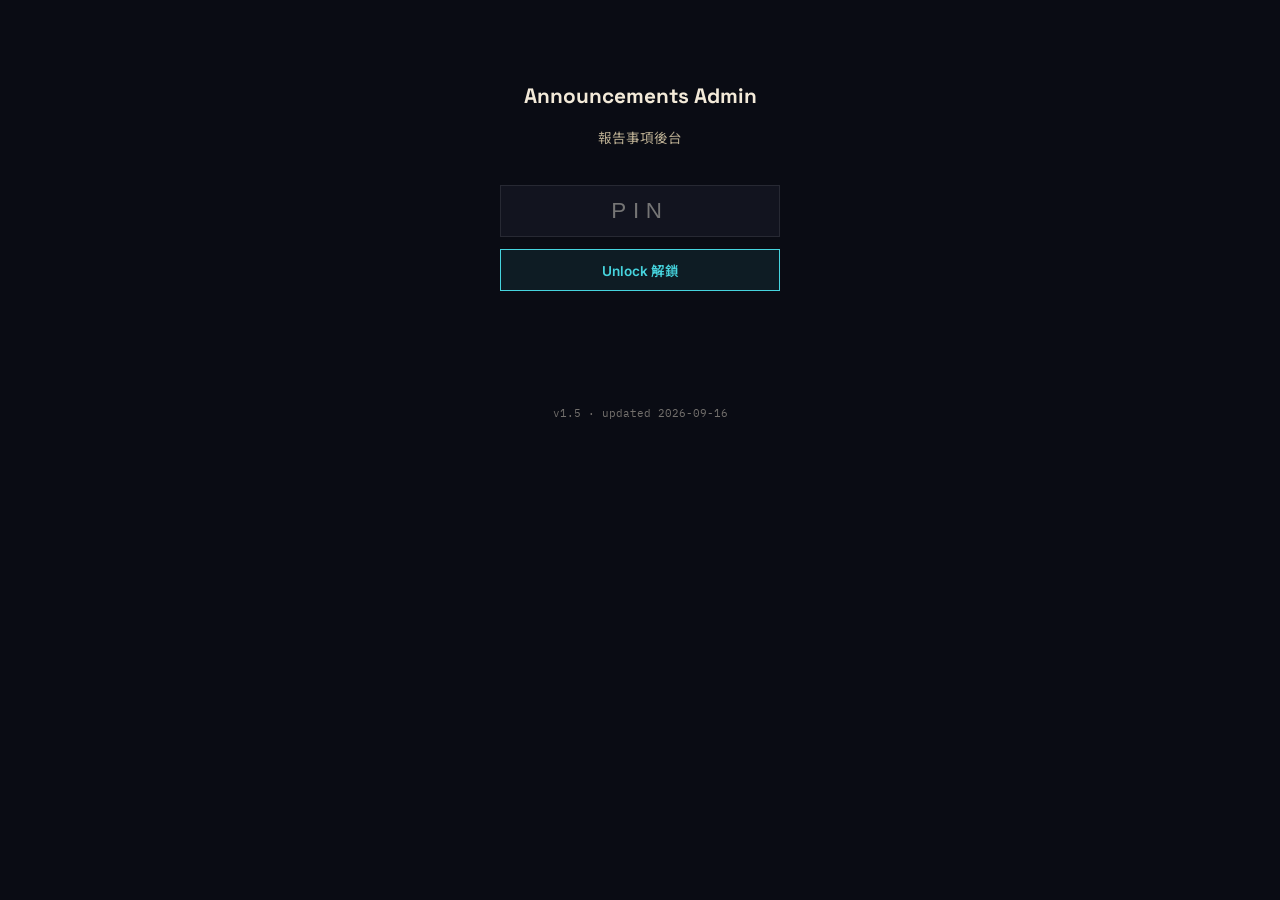
==== commit e3bf2cf5: "Update time input to 24-hour format and version" ====
--- a/admin.html
+++ b/admin.html
@@ -172,15 +172,10 @@
       <div class="row2">
         <div class="field"><label>Date 日期</label><input type="date" id="f_date"></div>
         <div class="field">
-          <label>Time 時間 (optional)</label>
+          <label>Time 時間 24hr (optional)</label>
           <div style="display:flex; gap:4px;">
             <select id="f_timeHour" style="flex:1;"></select>
             <select id="f_timeMin" style="flex:1;"></select>
-            <select id="f_timeAmpm" style="flex:1;">
-              <option value="">--</option>
-              <option value="AM">AM</option>
-              <option value="PM">PM</option>
-            </select>
           </div>
         </div>
       </div>
@@ -207,7 +202,7 @@
     <div id="status"></div>
     <div id="list"></div>
   </div>
-  <p class="admin-version">v1.4 · updated 2026-09-16</p>
+  <p class="admin-version">v1.5 · updated 2026-09-16</p>
 
 <script>
   // TODO: this is your Apps Script Web App URL from the deployment step
@@ -231,35 +226,28 @@
   const hourSelect = document.getElementById('f_timeHour');
   const minSelect = document.getElementById('f_timeMin');
   hourSelect.innerHTML = '<option value="">--</option>' +
-    Array.from({length: 12}, (_, i) => i + 1).map(h => `<option value="${h}">${h}</option>`).join('');
+    Array.from({length: 24}, (_, i) => i).map(h => `<option value="${h}">${String(h).padStart(2,'0')}</option>`).join('');
   minSelect.innerHTML = '<option value="">--</option>' +
     Array.from({length: 12}, (_, i) => i * 5).map(m => `<option value="${m}">${String(m).padStart(2,'0')}</option>`).join('');
 
-  // Converts the 3 dropdowns to a 24-hour "HH:MM" string, or '' if time isn't set.
+  // Reads the 2 dropdowns as a 24-hour "HH:MM" string, or '' if time isn't set.
   function readTimeFields() {
     const h = document.getElementById('f_timeHour').value;
     const m = document.getElementById('f_timeMin').value;
-    const ap = document.getElementById('f_timeAmpm').value;
-    if (!h || m === '' || !ap) return '';
-    let h24 = parseInt(h, 10) % 12;
-    if (ap === 'PM') h24 += 12;
-    return String(h24).padStart(2, '0') + ':' + String(m).padStart(2, '0');
-  }
-
-  // Converts a stored 24-hour "HH:MM" string back into the 3 dropdowns.
+    if (h === '' || m === '') return '';
+    return String(h).padStart(2, '0') + ':' + String(m).padStart(2, '0');
+  }
+
+  // Writes a stored 24-hour "HH:MM" string back into the 2 dropdowns.
   function writeTimeFields(hhmm) {
     if (!hhmm || !/^\d{1,2}:\d{2}$/.test(hhmm)) {
       document.getElementById('f_timeHour').value = '';
       document.getElementById('f_timeMin').value = '';
-      document.getElementById('f_timeAmpm').value = '';
       return;
     }
-    const [h24, m] = hhmm.split(':').map(Number);
-    const ap = h24 >= 12 ? 'PM' : 'AM';
-    let h12 = h24 % 12; if (h12 === 0) h12 = 12;
-    document.getElementById('f_timeHour').value = String(h12);
+    const [h, m] = hhmm.split(':').map(Number);
+    document.getElementById('f_timeHour').value = String(h);
     document.getElementById('f_timeMin').value = String(Math.round(m / 5) * 5 % 60);
-    document.getElementById('f_timeAmpm').value = ap;
   }
   const formTitle = document.getElementById('formTitle');
 
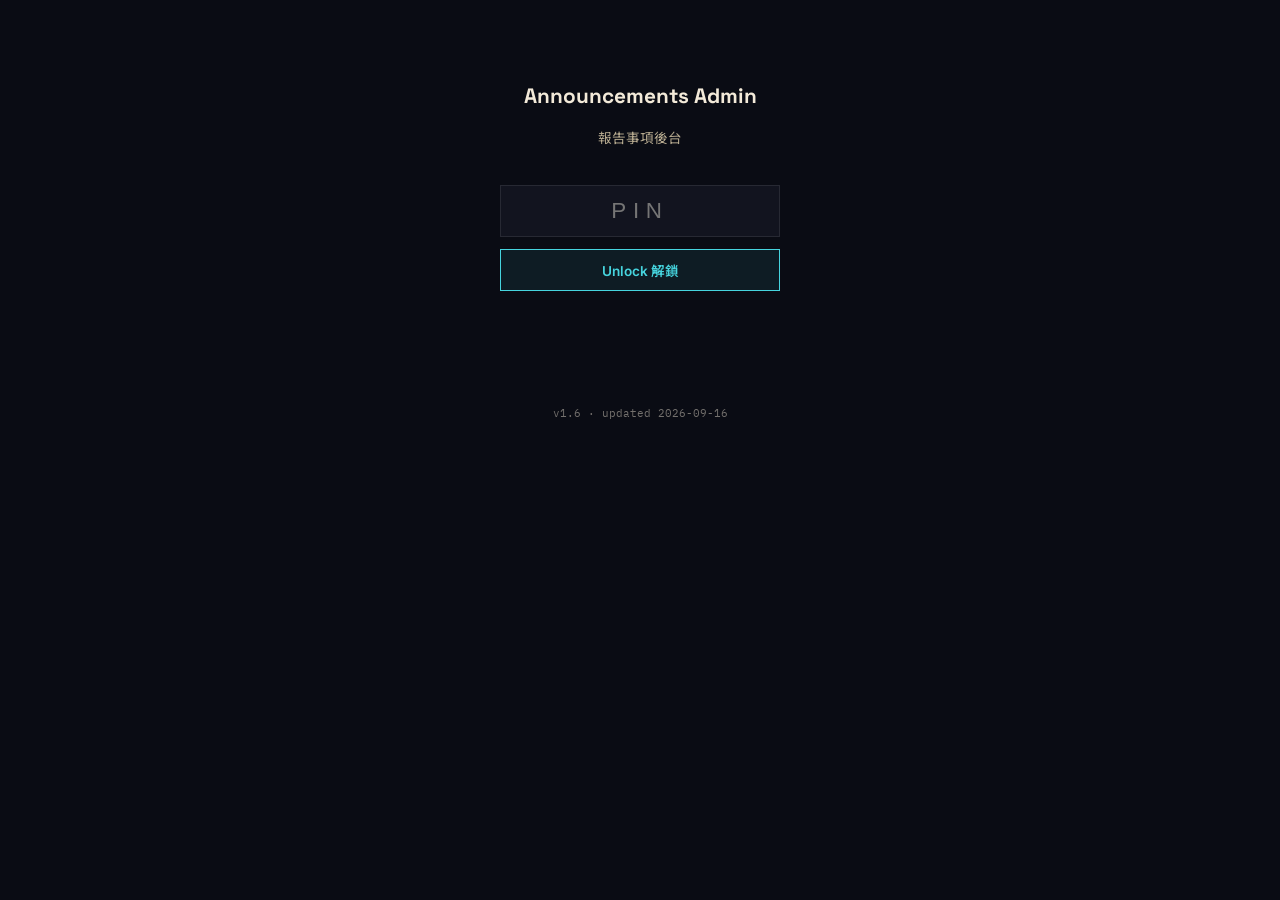
==== commit f98e7f5d: "Enhance church stats section in admin.html Added fields for church statistics input and updated save" ====
--- a/admin.html
+++ b/admin.html
@@ -201,8 +201,38 @@
 
     <div id="status"></div>
     <div id="list"></div>
+
+    <hr style="border-color: var(--line); margin: 32px 0;">
+
+    <h1>Church Stats 教會數據</h1>
+    <p class="subtitle">這幾個欄位會顯示在 live.html 的「Church Stats」頁。</p>
+    <div class="row2">
+      <div class="field"><label>Prayer Meeting 禱告</label><input type="number" id="s_prayer"></div>
+      <div class="field"><label>Children 兒崇</label><input type="number" id="s_children"></div>
+    </div>
+    <div class="field"><label>Adult 成人</label><input type="number" id="s_adult"></div>
+    <div class="row2">
+      <div class="field"><label>上週十一奉獻及堂費 ($)</label><input type="number" id="s_offeringLastWeek"></div>
+      <div class="field"><label>上週特別奉獻 ($)</label><input type="number" id="s_offeringSpecial"></div>
+    </div>
+    <div class="field"><label>本月奉獻總金額 ($)</label><input type="number" id="s_offeringMonthTotal"></div>
+    <div class="field"><label>2026 每月奉獻目標 ($)</label><input type="number" id="s_monthlyGoal"></div>
+    <div class="field"><label>目標明細（文字）</label><input type="text" id="s_monthlyGoalBreakdown" placeholder="租金$2,000 薪金$7,350 事工支出$1,600"></div>
+    <div class="row2">
+      <div class="field"><label>本月支出金額 ($)</label><input type="number" id="s_monthExpense"></div>
+      <div class="field"><label>目標差額 ($)</label><input type="number" id="s_monthGoalGap"></div>
+    </div>
+    <div class="row2">
+      <div class="field"><label>銀行現存儲備（文字）</label><input type="text" id="s_bankReservePercent" placeholder="約 8%"></div>
+      <div class="field"><label>儲備備註（文字）</label><input type="text" id="s_bankReserveNote" placeholder="以9月份支出預算比例計算"></div>
+    </div>
+    <div class="form-actions">
+      <button class="btn2" id="statsSaveBtn">Save Stats 儲存數據</button>
+    </div>
+    <p id="statsStatus"></p>
+
   </div>
-  <p class="admin-version">v1.5 · updated 2026-09-16</p>
+  <p class="admin-version">v1.6 · updated 2026-09-16</p>
 
 <script>
   // TODO: this is your Apps Script Web App URL from the deployment step
@@ -261,6 +291,7 @@
     pinGate.style.display = 'none';
     app.style.display = 'block';
     loadList();
+    loadStats();
   }
 
   hasHeaderToggle.addEventListener('change', renderList);
@@ -471,6 +502,52 @@
       })
       .catch(() => { statusEl.textContent = 'Delete failed. 刪除失敗。'; });
   }
+
+  // --- Church Stats ---
+  const statsFieldIds = [
+    's_prayer', 's_children', 's_adult',
+    's_offeringLastWeek', 's_offeringSpecial', 's_offeringMonthTotal',
+    's_monthlyGoal', 's_monthlyGoalBreakdown',
+    's_monthExpense', 's_monthGoalGap',
+    's_bankReservePercent', 's_bankReserveNote'
+  ];
+  const statsStatusEl = document.getElementById('statsStatus');
+
+  function loadStats() {
+    statsStatusEl.textContent = 'Loading… 載入中…';
+    fetch(`${API_URL}?action=stats`)
+      .then(res => res.text())
+      .then(text => {
+        let data;
+        try { data = JSON.parse(text); }
+        catch (e) { statsStatusEl.textContent = 'Load failed — server said: ' + text.slice(0, 200); return; }
+        if (data.error) { statsStatusEl.textContent = 'Load failed: ' + data.error; return; }
+        statsFieldIds.forEach((id, i) => {
+          document.getElementById(id).value = (data[i] != null) ? data[i] : '';
+        });
+        statsStatusEl.textContent = '';
+      })
+      .catch(err => { statsStatusEl.textContent = 'Load failed (network): ' + err.message; });
+  }
+
+  document.getElementById('statsSaveBtn').addEventListener('click', () => {
+    const row = statsFieldIds.map(id => {
+      const el = document.getElementById(id);
+      return el.type === 'number' ? (el.value === '' ? '' : Number(el.value)) : el.value;
+    });
+    statsStatusEl.textContent = 'Saving… 儲存中…';
+    fetch(API_URL, { method: 'POST', body: JSON.stringify({ pin: PIN, action: 'updateStats', row: row }) })
+      .then(res => res.text())
+      .then(text => {
+        let data;
+        try { data = JSON.parse(text); }
+        catch (e) { statsStatusEl.textContent = 'Save failed — server said: ' + text.slice(0, 200); return; }
+        if (data.error) { statsStatusEl.textContent = 'Save failed: ' + data.error; return; }
+        statsStatusEl.textContent = 'Saved ✓ 已儲存';
+        setTimeout(() => { statsStatusEl.textContent = ''; }, 2000);
+      })
+      .catch(err => { statsStatusEl.textContent = 'Save failed (network): ' + err.message; });
+  });
 </script>
 </body>
 </html>
